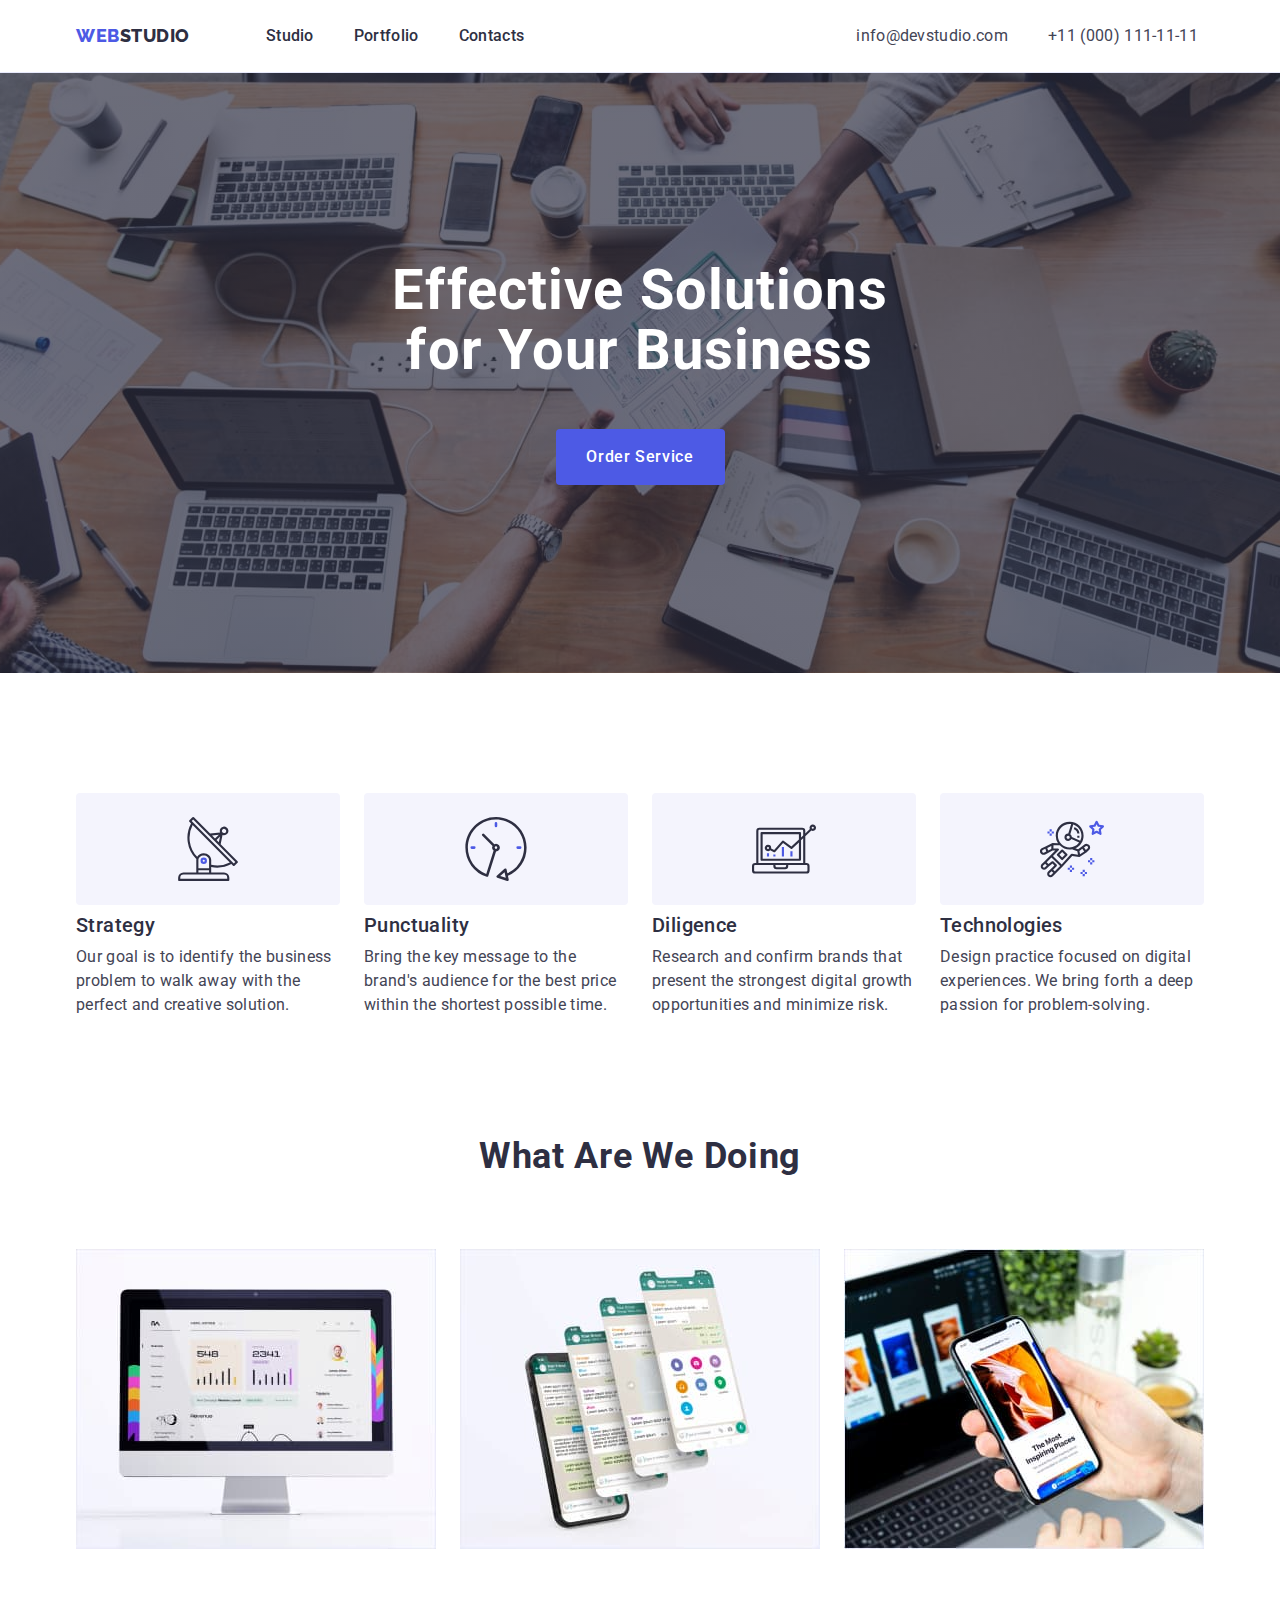
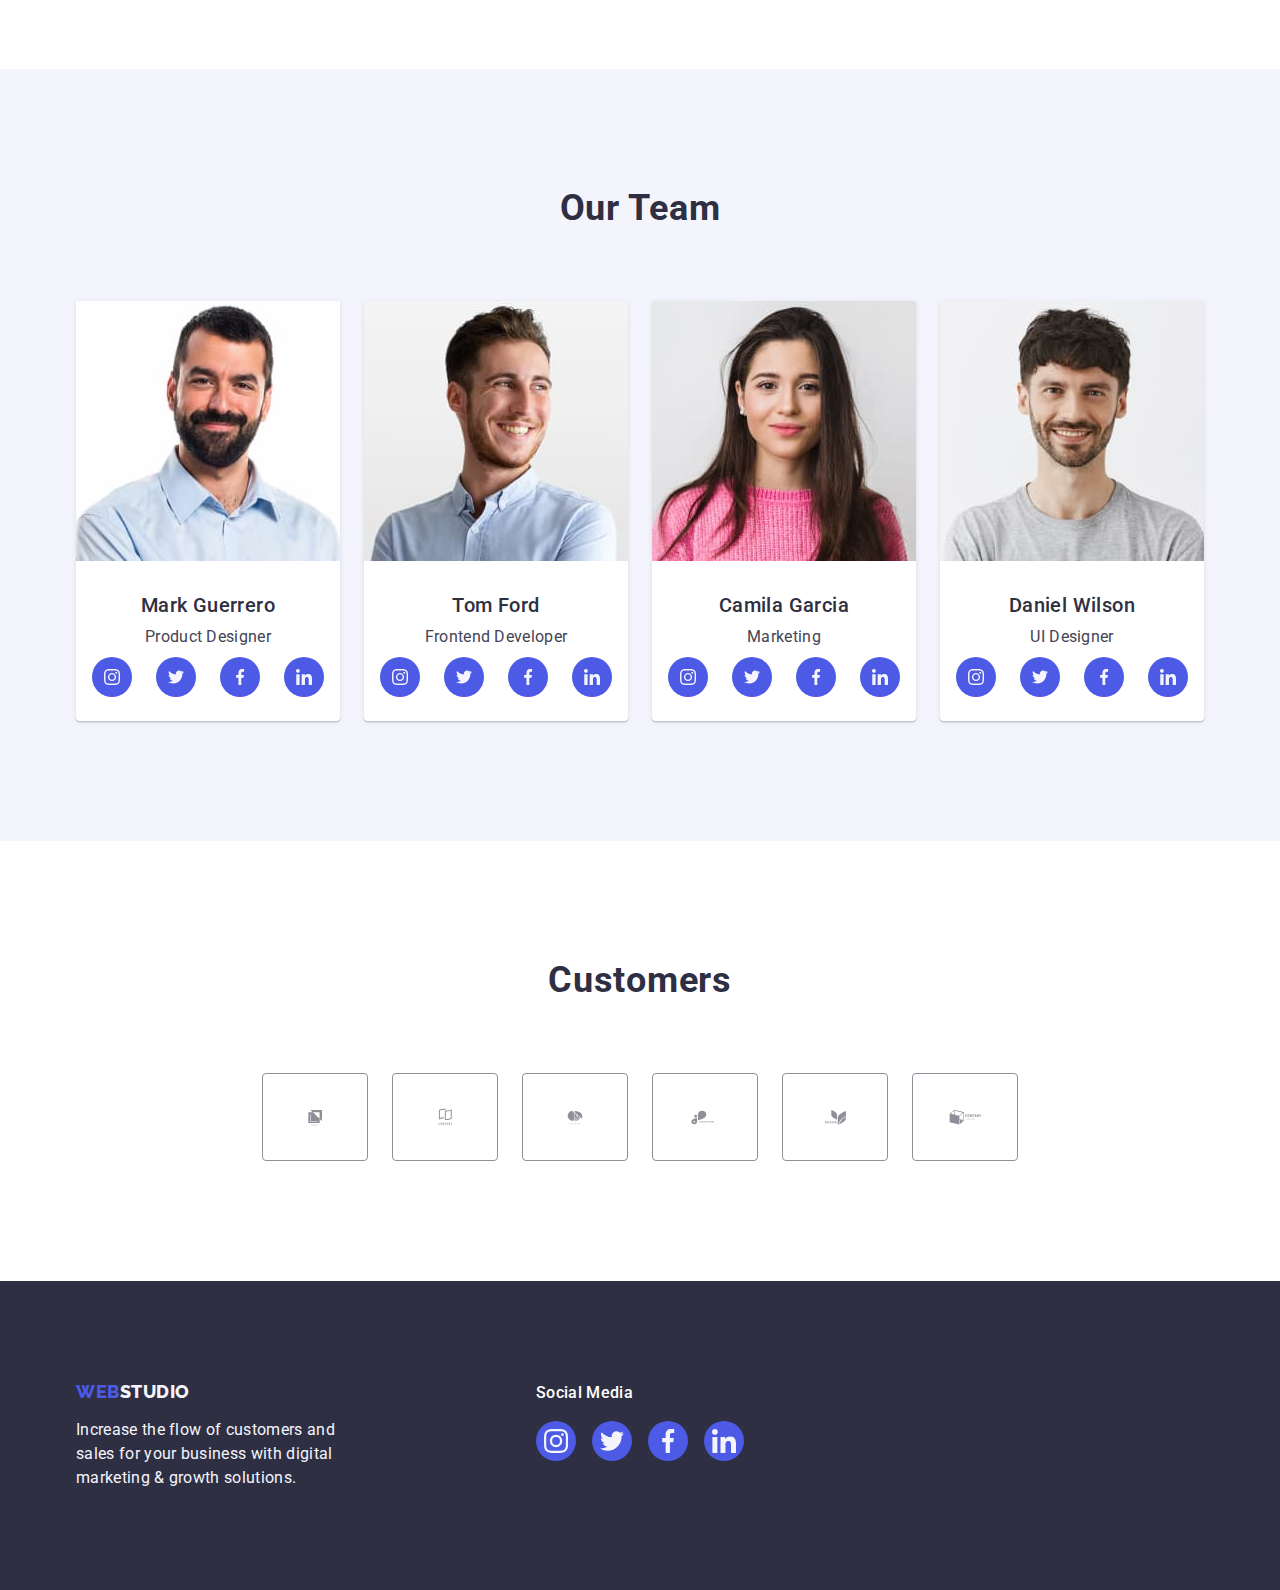
==== index.html @ 15f784aa "footer" ====
<!DOCTYPE html>
<html lang="en">
<head>
    <meta charset="UTF-8">
    <meta name="viewport" content="width=device-width, initial-scale=1.0">
    <title>Homework4</title>

    <link rel="stylesheet" href="https://cdnjs.cloudflare.com/ajax/libs/modern-normalize/1.0.0/modern-normalize.min.css" />

    <link rel="stylesheet" href="./css/styles.css">

    <link rel="preconnect" href="https://fonts.googleapis.com">
    <link rel="preconnect" href="https://fonts.gstatic.com" crossorigin>
    <link
        href="https://fonts.googleapis.com/css2?family=Montserrat:wght@400;700&family=Raleway:wght@800&family=Roboto:wght@400;500;700;900&display=swap"
        rel="stylesheet">

    
</head>
<body>

    <header class="header">
        
    <div class="container header-menu">

        <nav class="header-nav">
<!-- LOGO -->
        <a class="logo link" href="./index.html">Web<span class="logo-text-studio">Studio</span></a>
        
        
     <ul class="list-menu">
    <li><a class= "nav-link link" href="./index.html">Studio</a></li>
    <li><a class= "nav-link link" href="./portfolio.html">Portfolio</a></li>
    <li><a class= "nav-link link" href="">Contacts</a></li>
    </ul>
        </nav>

        <address class="address">  

      <ul class="list-address">
        <li><a class="contact-link link" href="mailto:info@devstudio.com">info@devstudio.com</a></li>
        <li><a class="contact-link link" href="tel:+110001111111">+11 (000) 111-11-11</a></li>
</ul>

</address>
</div>
    </header>

    <main>
        <!-- Section 1 -->
    <section class="main-section section">
    
    <div class="container hero">

        <h1 class="main-header">Effective Solutions for Your Business</h1>

        <button class="order-service-button cursor" type="button">Order Service</button>
        
    </div>
    </section>

        <!-- Section 2 -->
        <section class="section">

            <div class="container">

            <h2 class="visually-hidden">Lorem ipsum dolor sit amet.</h2>
            
            <ul class="list-section-two">
                <li class="list-section-two-li">

                    <div class="icon-our-strategy">
                        
                        <svg class="icon-stategy" width="64" height="64">
                        
                        <use href="./images/icons.svg#icon-antenna-1">

                        </use>
                    </svg>
                    </div>

                    <h3 class="third-headline">Strategy</h3>
                    <p class="description">Our goal is to identify the business problem to walk away with the perfect and creative solution.</p>
                </li>
                <li class="list-section-two-li">
                    <div class="icon-our-strategy">
                    
                        <svg class="icon-stategy" width="64" height="64">
                    
                            <use href="./images/icons.svg#icon-clock-1">
                    
                            </use>
                        </svg>
                    </div>
                    <h3 class="third-headline">Punctuality</h3>
                    <p class="description">Bring the key message to the brand's audience for the best price within the shortest possible time.</p>
                </li>
                <li class="list-section-two-li">
                    <div class="icon-our-strategy">
                    
                        <svg class="icon-stategy" width="64" height="64">
                    
                            <use href="./images/icons.svg#icon-diagram-1">
                    
                            </use>
                        </svg>
                    </div>
                    <h3 class="third-headline">Diligence</h3>
                    <p class="description">Research and confirm brands that present the strongest digital growth opportunities and minimize risk.</p>
                </li>
                <li class="list-section-two-li">
                    <div class="icon-our-strategy">
                    
                        <svg class="icon-stategy" width="64" height="64">
                    
                            <use href="./images/icons.svg#icon-astronaut-1">
                    
                            </use>
                        </svg>
                    </div>
                    <h3 class="third-headline">Technologies</h3>
                    <p class="description">Design practice focused on digital experiences. We bring forth a deep passion for problem-solving.</p>
                </li>
            </ul>
            </div>
        </section>

<!--What are we doing-->
<!-- Section 3 -->

        <section class="section section-three">
            
        <div class="container">

<h2 class="second-headline">What are we doing</h2>
<ul class="list-section-three">
    <li class="list-section-three-li"><img src="./images/main/What_are_we_doing/img1.jpg" alt="computer screen" width="360" height="300"></li>
    <li class="list-section-three-li"><img src="./images/main/What_are_we_doing/img2.jpg" alt="messenger on the phone" width="360" height="300"></li>
    <li class="list-section-three-li"><img src="./images/main/What_are_we_doing/img3.jpg" alt="celphone in hand" width="360" height="300"></li>
</ul>
</div>
        </section>

<!--Our Team-->
<!-- section 4 -->

        <section class="background-section section">
            <div class="container">

            <h2 class="second-headline">Our Team</h2>
        
        <ul class="list-team">

        <li class="background-list">
                
                <img src="./images/main/Our_Team/Mark_Guerrero.jpg" alt="man in blue shirt" width="264" height="260">

            <div class="team-name">
                <h3 class="third-headline">Mark Guerrero</h3>
                <p class="description job-position">Product Designer</p>
              
              <ul class="list-social-media">
                <li class="list-social-media-li">
                    <a class="link social-media-link" href="">
                        <svg  class="team-icon" width="16" height="16">
                            <use href="./images/icons.svg#icon-instagram-2"></use>
                        </svg>
                    </a>
                </li>
                <li class="list-social-media-li">
                    <a class="link social-media-link" href="">
                        <svg class="team-icon" width="16" height="16">
                            <use href="./images/icons.svg#icon-twitter-1"></use>
                        </svg>
                    </a>
                </li>
                <li class="list-social-media-li">
                    <a class="link social-media-link" href="">
                        <svg class="team-icon" width="16" height="16">
                            <use href="./images/icons.svg#icon-facebook-1"></use>
                        </svg>
                    </a>
                </li>
                <li class="list-social-media-li">
                    <a class="link social-media-link" href="">
                        <svg class="team-icon" width="16" height="16">
                            <use href="./images/icons.svg#icon-linkedin-1"></use>
                        </svg>
                    </a>
                </li>
              </ul>
            </div>
                   </li>
                

        <li class="background-list">
                
                <img src="./images/main/Our_Team/Tom_Ford.jpg" alt="young man in blue shirt" width="264" height="260">

            <div class="team-name">
            <h3 class="third-headline">Tom Ford</h3>
            <p class="description job-position">Frontend Developer</p>
            <ul class="list-social-media">
                <li class="list-social-media-li">
                    <a class="link social-media-link" href="">
                        <svg class="team-icon" width="16" height="16">
                            <use href="./images/icons.svg#icon-instagram-2"></use>
                        </svg>
                    </a>
                </li>
                <li class="list-social-media-li">
                    <a class="link social-media-link" href="">
                        <svg class="team-icon" width="16" height="16">
                            <use href="./images/icons.svg#icon-twitter-1"></use>
                        </svg>
                    </a>
                </li>
                <li class="list-social-media-li">
                    <a class="link social-media-link" href="">
                        <svg class="team-icon" width="16" height="16">
                            <use href="./images/icons.svg#icon-facebook-1"></use>
                        </svg>
                    </a>
                </li>
                <li class="list-social-media-li">
                    <a class="link social-media-link" href="">
                        <svg class="team-icon" width="16" height="16">
                            <use href="./images/icons.svg#icon-linkedin-1"></use>
                        </svg>
                    </a>
                </li>
            </ul>
            </div>
                    </li>

        <li class="background-list">
                
            <img src="./images/main/Our_Team/Camila_Garcia.jpg" alt="woman in pink sweater" width="264" height="260">
            
            <div class="team-name">
            <h3 class="third-headline">Camila Garcia</h3>
            <p class="description job-position">Marketing</p>
            <ul class="list-social-media">
                <li class="list-social-media-li">
                    <a class="link social-media-link" href="">
                        <svg class="team-icon" width="16" height="16">
                            <use href="./images/icons.svg#icon-instagram-2"></use>
                        </svg>
                    </a>
                </li>
                <li class="list-social-media-li">
                    <a class="link social-media-link" href="">
                        <svg class="team-icon" width="16" height="16">
                            <use href="./images/icons.svg#icon-twitter-1"></use>
                        </svg>
                    </a>
                </li>
                <li class="list-social-media-li">
                    <a class="link social-media-link" href="">
                        <svg class="team-icon" width="16" height="16">
                            <use href="./images/icons.svg#icon-facebook-1"></use>
                        </svg>
                    </a>
                </li>
                <li class="list-social-media-li">
                    <a class="link social-media-link" href="">
                        <svg class="team-icon" width="16" height="16">
                            <use href="./images/icons.svg#icon-linkedin-1"></use>
                        </svg>
                    </a>
                </li>
            </ul>
             </div>
                    </li>

        <li class="background-list">
                
            <img src="./images/main/Our_Team/Daniel_Wilson.jpg" alt="man in grey tshirt" width="264" height="260">

            <div class="team-name">
            <h3 class="third-headline">Daniel Wilson</h3>
            <p class="description job-position">UI Designer</p>
            <ul class="list-social-media">
                <li class="list-social-media-li">
                    <a class="link social-media-link" href="">
                        <svg class="team-icon" width="16" height="16">
                            <use href="./images/icons.svg#icon-instagram-2"></use>
                        </svg>
                    </a>
                </li>
                <li class="list-social-media-li">
                    <a class="link social-media-link" href="">
                        <svg class="team-icon" width="16" height="16">
                            <use href="./images/icons.svg#icon-twitter-1"></use>
                        </svg>
                    </a>
                </li>
                <li class="list-social-media-li">
                    <a class="link social-media-link" href="">
                        <svg class="team-icon" width="16" height="16">
                            <use href="./images/icons.svg#icon-facebook-1"></use>
                        </svg>
                    </a>
                </li>
                <li class="list-social-media-li">
                    <a class="link social-media-link" href="">
                        <svg class="team-icon" width="16" height="16">
                            <use href="./images/icons.svg#icon-linkedin-1"></use>
                        </svg>
                    </a>
                </li>
            </ul>
            </div>
                    </li>
        </ul>

        </div>
        
        </section>
<!-- section 5 -->
        <section class="section">
            <div class="container">
            <h2 class="second-headline">Customers</h2>
            <ul class="list-customers">
                <li class="list-customers-li">
                    
                    <a class="link-customers">
                        <svg class="customers-svg" width="104" height="56">
                        <use href="./images/icons.svg#icon-Client-1"></use>
                    </svg>
                    </a>
                </li>
                <li>
                    <a class="link-customers">
                        <svg class="customers-svg" width="104" height="56">
                    <use href="./images/icons.svg#icon-Client-2"></use>
                </svg>
                    </a>
            </li>
                <li>
                    <a class="link-customers">
                        <svg class="customers-svg" width="104" height="56">
                    <use href="./images/icons.svg#icon-Client-3"></use>
                </svg>
            </a>
        </li>
                <li>
                    <a class="link-customers">
                        <svg class="customers-svg" width="104" height="56">
                    <use href="./images/icons.svg#icon-Client-4"></use>
                </svg>
            </a>
            </li>
                <li>
                    <a class="link-customers">
                        <svg width="104" height="56">
                    <use href="./images/icons.svg#icon-Client-5"></use>
                </svg>
            </a>
        </li>
                <li>
                    <a class="link-customers">
                        <svg width="104" height="56">
                    <use href="./images/icons.svg#icon-Client-6"></use>
                </svg>
            </a>
        </li>
            </ul>
</div>
        </section>

        
    </main>

    <footer class="footer_background">
        <div class="container footer-container">
            
        <div class="footer-logo-container">   
        <!-- LOGO -->
        <a class="logo link logo-footer" href="./index.html">Web<span class="logo-textfooter-studio">Studio</span></a>

        <p class="footer-text">Increase the flow of customers and sales for your business with digital marketing & growth solutions.</p>
        </div>

        <div>
            <p class="footer-p-socialmedia">Social Media</p>
            <ul class="footer-social-media-list">
                <li class="footer-social-media-li">
                    <a class="footer-link-social-media" href="">
                        <svg class="footer-svg" width="24" height="24">
                            <use href="./images/icons.svg#icon-instagram-2"></use>
                        </svg>
                    </a>
                </li>
                <li class="footer-social-media-li">
                    <a class="footer-link-social-media" href="">
                        <svg class="footer-svg" width="24" height="24">
                            <use href="./images/icons.svg#icon-twitter-1"></use>
                        </svg>
                    </a>
                </li>
                <li class="footer-social-media-li">
                    <a class="footer-link-social-media" href="">
                        <svg class="footer-svg" width="24" height="24">
                            <use href="./images/icons.svg#icon-facebook-1"></use>
                        </svg>
                    </a>
                </li>
                <li class="footer-social-media-li">
                    <a class="footer-link-social-media" href="">
                        <svg class="footer-svg" width="24" height="24">
                            <use href="./images/icons.svg#icon-linkedin-1"></use>
                        </svg>
                    </a>
                </li>
            </ul>
        </div>
        </div>
    </footer>
</body>
</html>
---- css/styles.css ----
body {
    font-family: Roboto, sans-serif;
    color: #434455;
    background-color: #FFFFFF;
}

* {
    box-sizing: border-box;
    margin: 0;
    padding: 0;
}

:root {
    --iris-color: #4d5ae5;
    --ocean-color: #404BBF;
    --navyblue-color: #2E2F42;
    --green-color: #31D0AA;
    --slate-color: #434455;
    --lightslate-color: #8E8F99;
    --cornflower-color: #E7E9FC;
    --cloud-color: #F4F4FD;
    --navybluemodal-color: #2E2F4266;
    --grey-color: #2E2F42B2;
    --white-color: #FFFFFF;
    --dairy-color: #FCFCFC;
}

img {
    display: block;
    max-width: 100%; 
    height: auto;
}

ul {
    margin: 0;
    padding-left: 0;
    list-style: none;
}

.section {
    padding: 120px 0;
}

.container {
    width: 1158px;
    margin: 0 auto;
    padding-left: 15px;
    padding-right: 15px;
}

.header {
    border-bottom: 1px solid var(--cornflower-color);
    box-shadow o wartości 0px 2px 1px rgba(46, 47, 66, 0.08),
        0px 1px 1px rgba(46, 47, 66, 0.16),
        0px 1px 6px rgba(46, 47, 66, 0.08);
    }

.header-menu {
    display: flex;
    padding-top: 24px;
    padding-bottom: 24px;
}

.header-nav {
    display: flex;
    align-items: center;
}

.logo {
    font-family: Raleway, sans-serif;
    font-weight: 800;
    font-size: 18px;
    line-height: 1.17;
    letter-spacing: 0.03em;
    text-transform: uppercase;
    color: var(--iris-color);
    margin-right: 76px;
    display: inline-block;
}

.link {
    text-decoration: none;
}

.logo-footer {
    display: inline-block;
    margin-bottom: 16px;
}


.logo-text-studio {
    color: var(--navyblue-color);
}

.logo-textfooter-studio {
    color: var(--cloud-color);
}

.contact-link {
    color: var(--slate-color);
    font-family: Roboto;
    font-size: 16px;
    font-style: normal;
    font-weight: 400;
    line-height: 1.5;
    letter-spacing: 0.02em;
    padding: 24px 0;
}

.contact-link:hover {
    color: var(--ocean-color);
}

.contact-link:focus {
    color: var(--ocean-color);

}

.nav-link {
    font-family: Roboto, sans-serif;
    font-size: 16px;
    font-style: normal;
    font-weight: 500;
    line-height: 1.5;
    letter-spacing: 0.02em;
    color: var(--navyblue-color);
    padding: 24px 0;
}

.nav-link:hover {
    color: var(--ocean-color);
}

.nav-link:focus {
    color: var(--ocean-color);
}

.address {
    font-style: normal;
}


.list-menu {
    display: flex;
    gap: 40px;   
}

.list-address {
    display: flex;
    gap: 40px;
    margin-left: 332px;
}

.list-section-two {
    display: flex;
    gap: 24px;

}

.list-section-two-li {
    width: calc((100% - 72px) / 4);
}

.list-section-three {   
    display: flex;
    gap: 24px;
}

.list-section-three-li {
    width: calc((100% - 48px) / 3);
}
.list-button {  
    display: flex;
    gap: 24px;
    padding: 12px 24px;
    justify-content: center;
    align-items: center;
    margin-bottom: 72px
}

.list-portfolio {
    
    display: flex;
    gap: 24px;
    flex-wrap: wrap;
    row-gap: 48px;
    
}

.projects {
    padding: 32px 16px;
    border: 1px solid var(--cornflower-color);
    border-top: none;
}

.list-portfolio-li {
    flex-basis: calc((100% - 48px) / 3);
}

.list-portfolio-li:hover {
    box-shadow: 0px 2px 1px 0px rgba(46, 47, 66, 0.08), 0px 1px 1px 0px rgba(46, 47, 66, 0.16), 0px 1px 6px 0px rgba(46, 47, 66, 0.08);
    
}

.list-team {
    display: flex;
    gap: 24px;
    
}

.main-section {
    display: flex;
    padding: 188px 0;
    background-color: var(--navyblue-color);
    margin: 0 auto;
    background-image: linear-gradient(rgba(46, 47, 66, 0.7), rgba(46, 47, 66, 0.7)), url(/images/main/people-office.jpg);
    max-width: 1440px;
    background-position: center;
    background-size: cover;
    background-repeat: no-repeat;
}

.background-section {
    background-color: var(--cloud-color);
}

.background-list {
    background-color: var(--white-color);
    width: calc((100% - 72px) / 4);
    border-radius: 0px 0px 4px 4px;
    list-style: none;
    box-shadow: 0px 2px 1px 0px rgba(46, 47, 66, 0.08), 0px 1px 1px 0px rgba(46, 47, 66, 0.16), 0px 1px 6px 0px rgba(46, 47, 66, 0.08);
}

.team-name {
    padding: 32px 0px;
    text-align: center;
}

.main-header {
    font-family: Roboto;
    font-size: 56px;
    font-style: normal;
    font-weight: 700;
    color: var(--white-color);
    line-height: 1.07;
    text-align: center;
    letter-spacing: 0.02em;
    max-width: 496px;
    margin: 0 auto;
    margin-bottom: 48px;  
}

.hero {
    display: box;
    align-items: center;
}

.order-service-button {
    color: var(--white-color);
    font-family: Roboto, sans-serif;
    font-size: 16px;
    font-style: normal;
    font-weight: 500;
    background-color: var(--iris-color);
    line-height: 1.5;
    letter-spacing: 0.04em;
    display: block;
    min-width: 169px;
    height: 56px;
    border: none;
    border-radius: 4px;
    margin: 0 auto;
}

.order-service-button:hover {
    background-color: var(--ocean-color);
}

.order-service-button:focus {
    background-color: var(--ocean-color);
}

.second-headline {
    font-family: Roboto;
    font-size: 36px;
    font-style: normal;
    font-weight: 700;
    line-height: 1.11;
    text-align: center;
    letter-spacing: 0.02em;
    text-transform: capitalize;
    color: var(--navyblue-color);
    margin-bottom: 72px;
    
}

.section-three {
padding-top: 0;
}

.third-headline {
    font-family: Roboto;
    font-size: 20px;
    font-style: normal;
    font-weight: 500;
    color: var(--navyblue-color);
    line-height: 1.2;
    letter-spacing: 0.02em;
    margin-bottom: 8px;
    
}

.cursor {
    cursor: pointer;
}

.button-text {
    color: var(--iris-color);
    font-family: Roboto, sans-serif;
    font-size: 16px;
    font-style: normal;
    font-weight: 500;
    line-height: 1.5;
    letter-spacing: 0.04em;
    background-color: var(--cloud-color);
    padding: 12px 24px;
    border: 1px solid var(--cornflower-color);
    border-radius: 4px;
}

.button-text:hover {
    color: var(--white-color);
    background-color: var(--ocean-color);
    border: 1px solid transparent;
    box-shadow: 0px 2px 2px 0px rgba(0, 0, 0, 0.12), 0px 2px 1px 0px rgba(0, 0, 0, 0.08), 0px 3px 1px 0px rgba(0, 0, 0, 0.10);
}

.button-text:focus {
    color: var(--white-color);
    background-color: var(--ocean-color);
    border: 1px solid transparent;
    box-shadow: 0px 2px 2px 0px rgba(0, 0, 0, 0.12), 0px 2px 1px 0px rgba(0, 0, 0, 0.08), 0px 3px 1px 0px rgba(0, 0, 0, 0.10);
}

.project-name {
    font-family: Roboto, sans-serif;
    font-size: 20px;
    font-style: normal;
    font-weight: 500;
    line-height: 1.2;
    letter-spacing: 0.02em;
    color: var(--navyblue-color);
    margin-bottom: 8px;
}

.description {
    color: var(--slate-color);
    font-family: Roboto;
    font-size: 16px;
    font-style: normal;
    font-weight: 400;
    line-height: 1.5;
    letter-spacing: 0.02em;
}

.job-position {
    text-align: center;
}

.footer-text {
    color: var(--cloud-color);
    font-family: Roboto;
    font-size: 16px;
    font-style: normal;
    font-weight: 400;
    line-height: 1.5;
    letter-spacing: 0.02em;
    margin-right: 76px;
    width: max(264px);
    
}

.footer_background {
    background-color: var(--navyblue-color);
    padding: 100px 0;
    

    
}

.visually-hidden {
        position: absolute;
        width: 1px;
        height: 1px;
        margin: -1px;
        border: 0;
        padding: 0;
        white-space: nowrap;
        clip-path: inset(100%);
        clip: rect(0 0 0 0);
        overflow: hidden;
    }

.portfolio-section {
    padding: 96px 0 120px 0
}

.icon-our-strategy {
    display: flex;
    align-items: center;
    justify-content: center;
    width: 264px;
    height: 112px;
    border-radius: 4px;  
    background-color: var(--cloud-color);
    margin-bottom: 8px;
}

.icon-stategy {
    width: 64px;
    height: 64px;
}

.team-icon {
    width: 16px;
        height: 16px;
        fill: #f4f4fd;
}


.list-customers {
    display:flex;
    gap: 24px;
    justify-content: center;
}

.list-customers-li {
    width: calc(100%-120px)/6;
    height: 88px;
    
}

.link-customers {
    width: 100%;
    height: 100%;
    border: 1px solid var(--lightslate-color);
    border-radius: 4px;
    display: flex;
    align-items: center;
    justify-content: center;
    color: var(--lightslate-color)
}

.link-customers:hover {
    border-color: var(--ocean-color);
    color: var(--ocean-color);
}

.link-customers:focus {
    border-color: var(--ocean-color);
    color: var(--ocean-color);
}

.customers-svg {
    fill: currentColor;
}
.list-social-media {
    list-style: none;
    display: flex;
    gap: 24px;
    justify-content: center;   
}

.list-social-media-li {
    width: 40px;
    height: 40px;
}

.social-media-link {
    display: flex;
    gap: 16px;
    margin-top: 8px;
    justify-content: center;
    align-items: center;
    width: 100%;
    height: 100%;
    background-color: var(--iris-color);
    border-radius: 50%;
}

.social-media-link:hover {
    background-color: var(--ocean-color);
}

.social-media-link:focus {
    background-color: var(--ocean-color);
}



.footer-link-social-media {
    width: 100%;
    height: 100%;
    background-color: var(--iris-color);
    border-radius: 50%;
    display: flex;
    align-items: center;
    justify-content: center;
}

.footer-link-social-media:hover {
    background-color: var(--green-color);
    
}

.footer-container {
    display: flex;
    align-items: baseline;
}

.footer-p-socialmedia {
    font-family: Roboto;
    font-size: 16px;
    font-style: normal;
    font-weight: 500;
    line-height: 1.5;
    letter-spacing: 0.02em;
    color: var(--white-color);
    margin-bottom: 16px;
}

.footer-logo-container {
    margin-right: 120px;

}

.footer-social-media-list {
    display: flex;
    gap: 16px;
}

.footer-social-media-li {
        height: 40px;
        width: 40px;
    }

.footer-svg {
   fill: var(--cloud-color);
}

.footer-svg:hover {
    fill: var(--green-color);
}
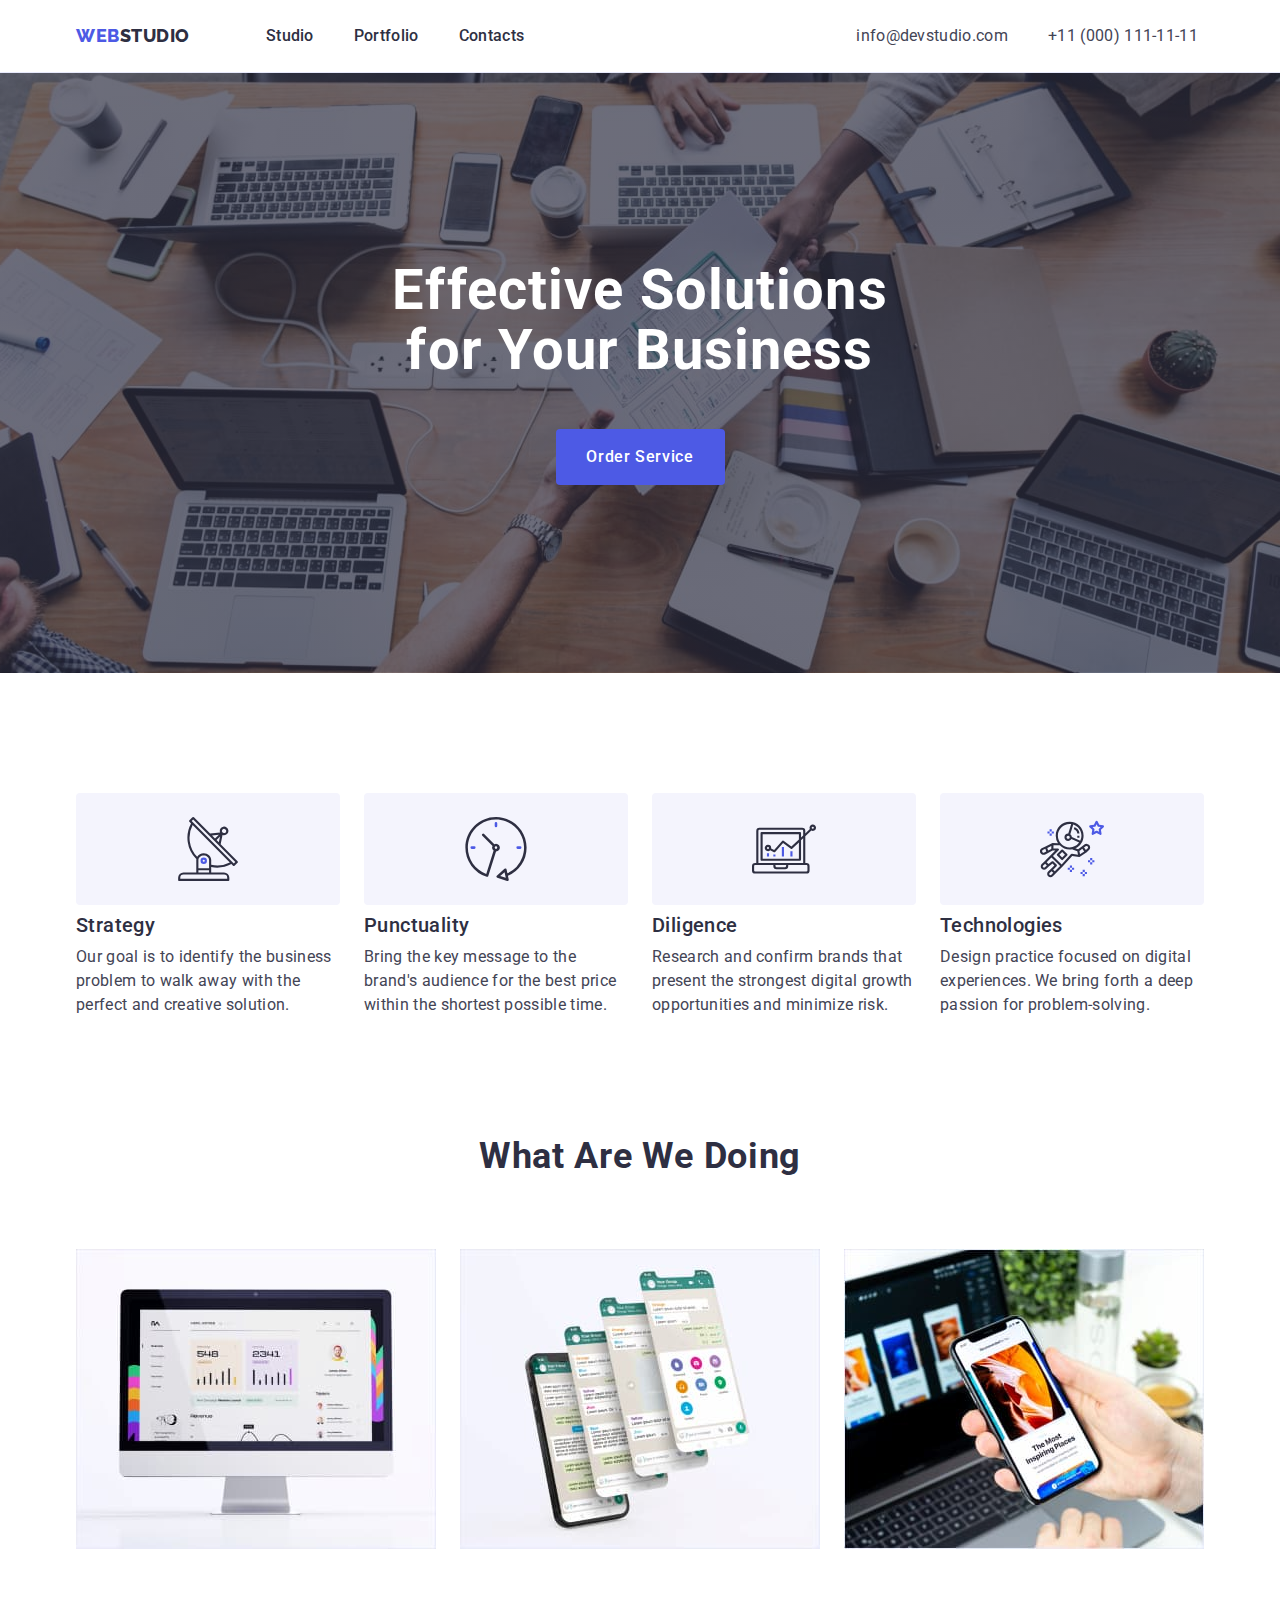
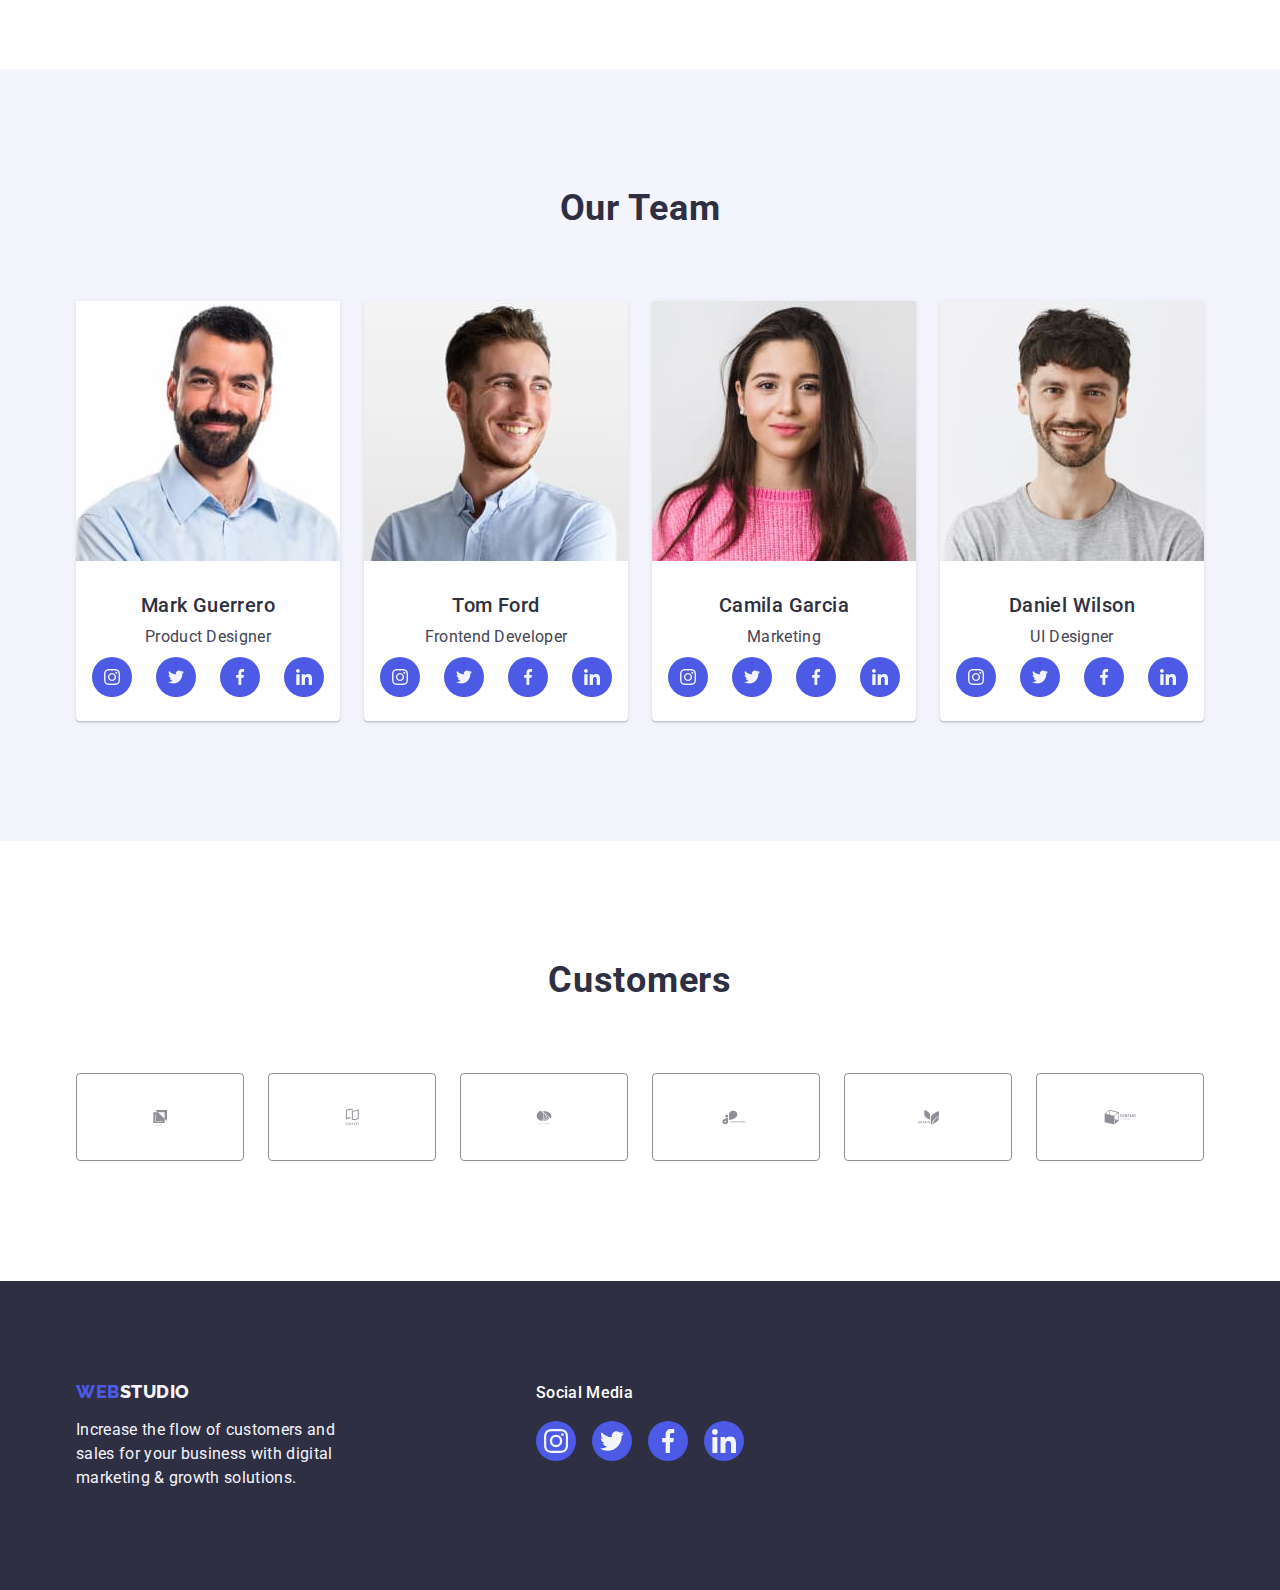
==== commit eaa70ff2: "debug" ====
--- a/index.html
+++ b/index.html
@@ -330,35 +330,35 @@
                     </svg>
                     </a>
                 </li>
-                <li>
+                <li class="list-customers-li">
                     <a class="link-customers">
                         <svg class="customers-svg" width="104" height="56">
                     <use href="./images/icons.svg#icon-Client-2"></use>
                 </svg>
                     </a>
             </li>
-                <li>
+                <li class="list-customers-li">
                     <a class="link-customers">
                         <svg class="customers-svg" width="104" height="56">
                     <use href="./images/icons.svg#icon-Client-3"></use>
                 </svg>
             </a>
         </li>
-                <li>
+                <li class="list-customers-li">
                     <a class="link-customers">
                         <svg class="customers-svg" width="104" height="56">
                     <use href="./images/icons.svg#icon-Client-4"></use>
                 </svg>
             </a>
             </li>
-                <li>
+                <li class="list-customers-li">
                     <a class="link-customers">
                         <svg width="104" height="56">
                     <use href="./images/icons.svg#icon-Client-5"></use>
                 </svg>
             </a>
         </li>
-                <li>
+                <li class="list-customers-li">
                     <a class="link-customers">
                         <svg width="104" height="56">
                     <use href="./images/icons.svg#icon-Client-6"></use>
@@ -373,8 +373,9 @@
     </main>
 
     <footer class="footer_background">
-        <div class="container footer-container">
-            
+
+    <div class="container footer-container">
+
         <div class="footer-logo-container">   
         <!-- LOGO -->
         <a class="logo link logo-footer" href="./index.html">Web<span class="logo-textfooter-studio">Studio</span></a>
--- a/css/styles.css
+++ b/css/styles.css
@@ -50,7 +50,7 @@
 
 .header {
     border-bottom: 1px solid var(--cornflower-color);
-    box-shadow o wartości 0px 2px 1px rgba(46, 47, 66, 0.08),
+    box-shadow: 0px 2px 1px rgba(46, 47, 66, 0.08),
         0px 1px 1px rgba(46, 47, 66, 0.16),
         0px 1px 6px rgba(46, 47, 66, 0.08);
     }
@@ -185,6 +185,22 @@
     flex-wrap: wrap;
     row-gap: 48px;
     
+}
+
+.link-portfolio {
+    display: block;
+}
+
+.link-portfolio:hover {
+    box-shadow: 0px 2px 1px 0px rgba(46, 47, 66, 0.08),
+            0px 1px 1px 0px rgba(46, 47, 66, 0.16),
+            0px 1px 6px 0px rgba(46, 47, 66, 0.08);
+}
+
+.link-portfolio:focus {
+    box-shadow: 0px 2px 1px 0px rgba(46, 47, 66, 0.08),
+        0px 1px 1px 0px rgba(46, 47, 66, 0.16),
+        0px 1px 6px 0px rgba(46, 47, 66, 0.08);
 }
 
 .projects {
@@ -436,9 +452,8 @@
 }
 
 .list-customers-li {
-    width: calc(100%-120px)/6;
-    height: 88px;
-    
+    width: calc((100% - 120px) / 6);
+    height: 88px;   
 }
 
 .link-customers {
@@ -449,7 +464,7 @@
     display: flex;
     align-items: center;
     justify-content: center;
-    color: var(--lightslate-color)
+    color: var(--lightslate-color)                                 
 }
 
 .link-customers:hover {
@@ -464,6 +479,7 @@
 
 .customers-svg {
     fill: currentColor;
+    
 }
 .list-social-media {
     list-style: none;
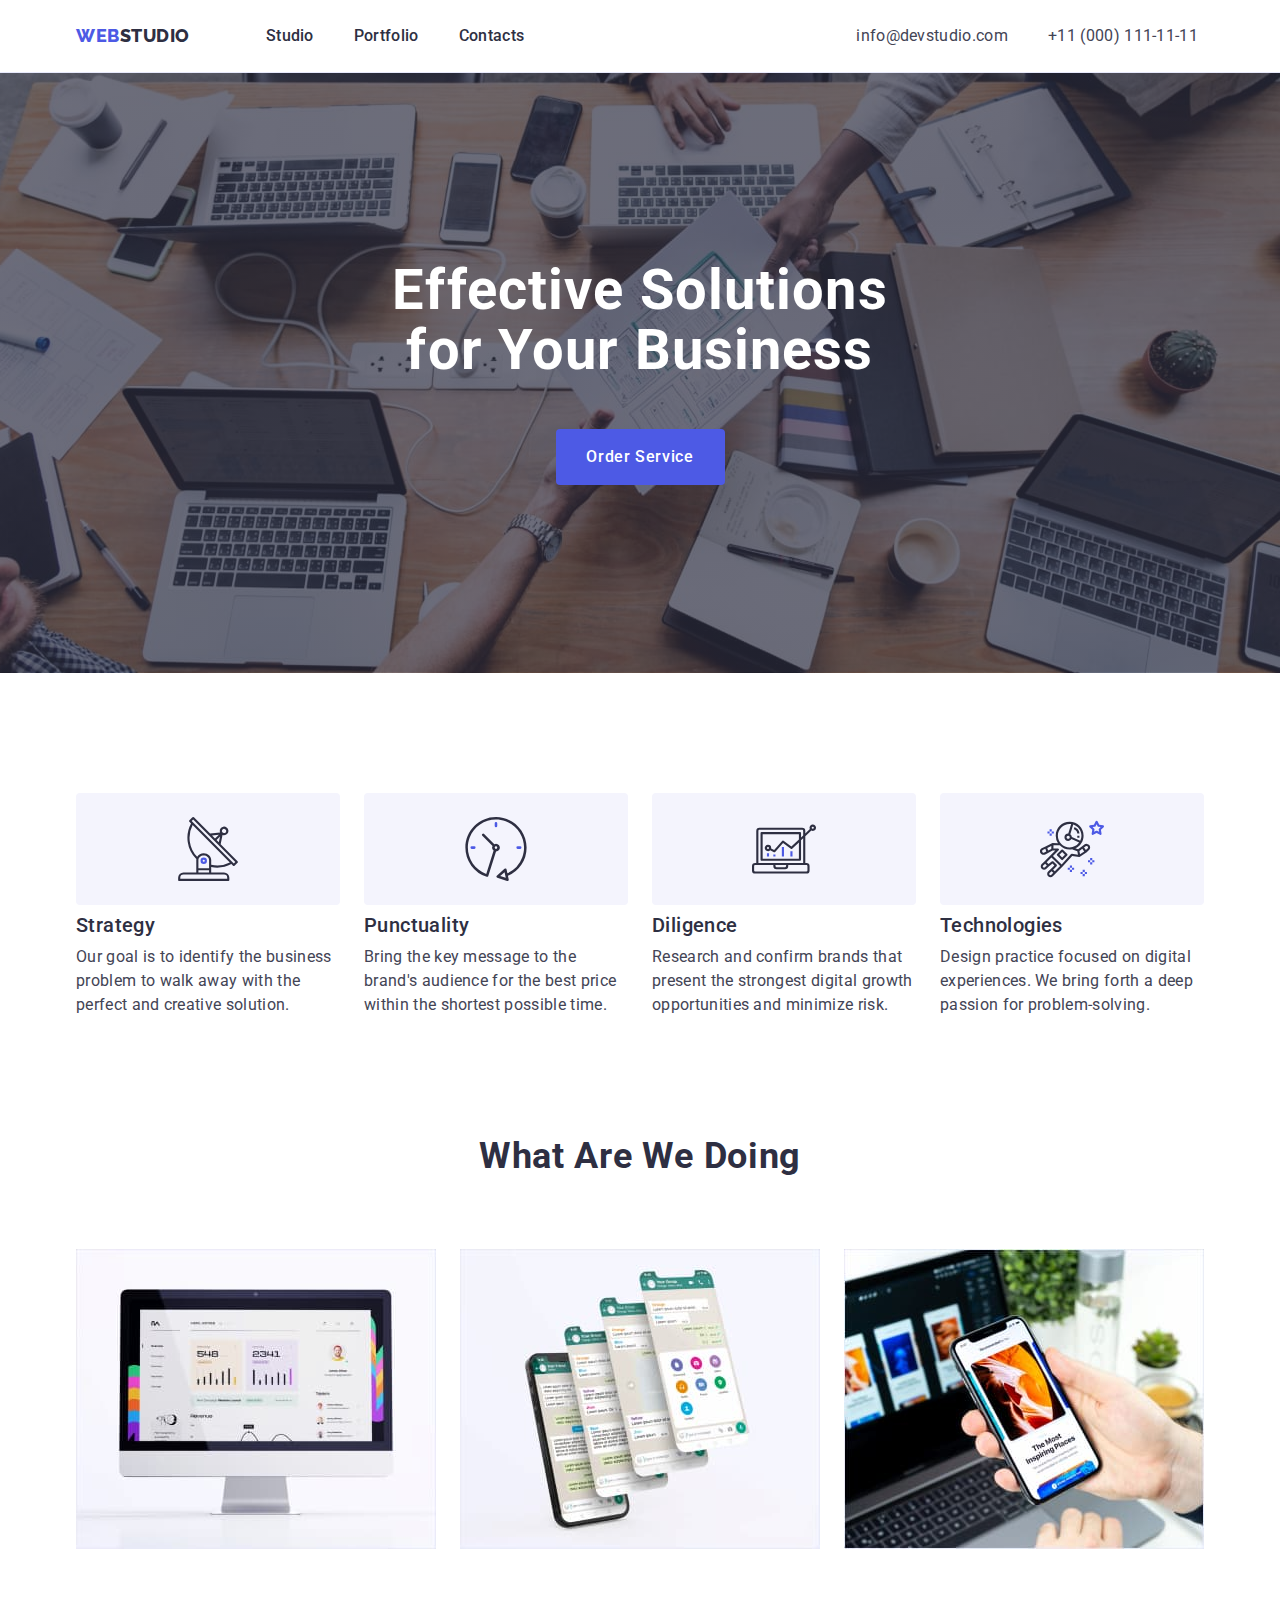
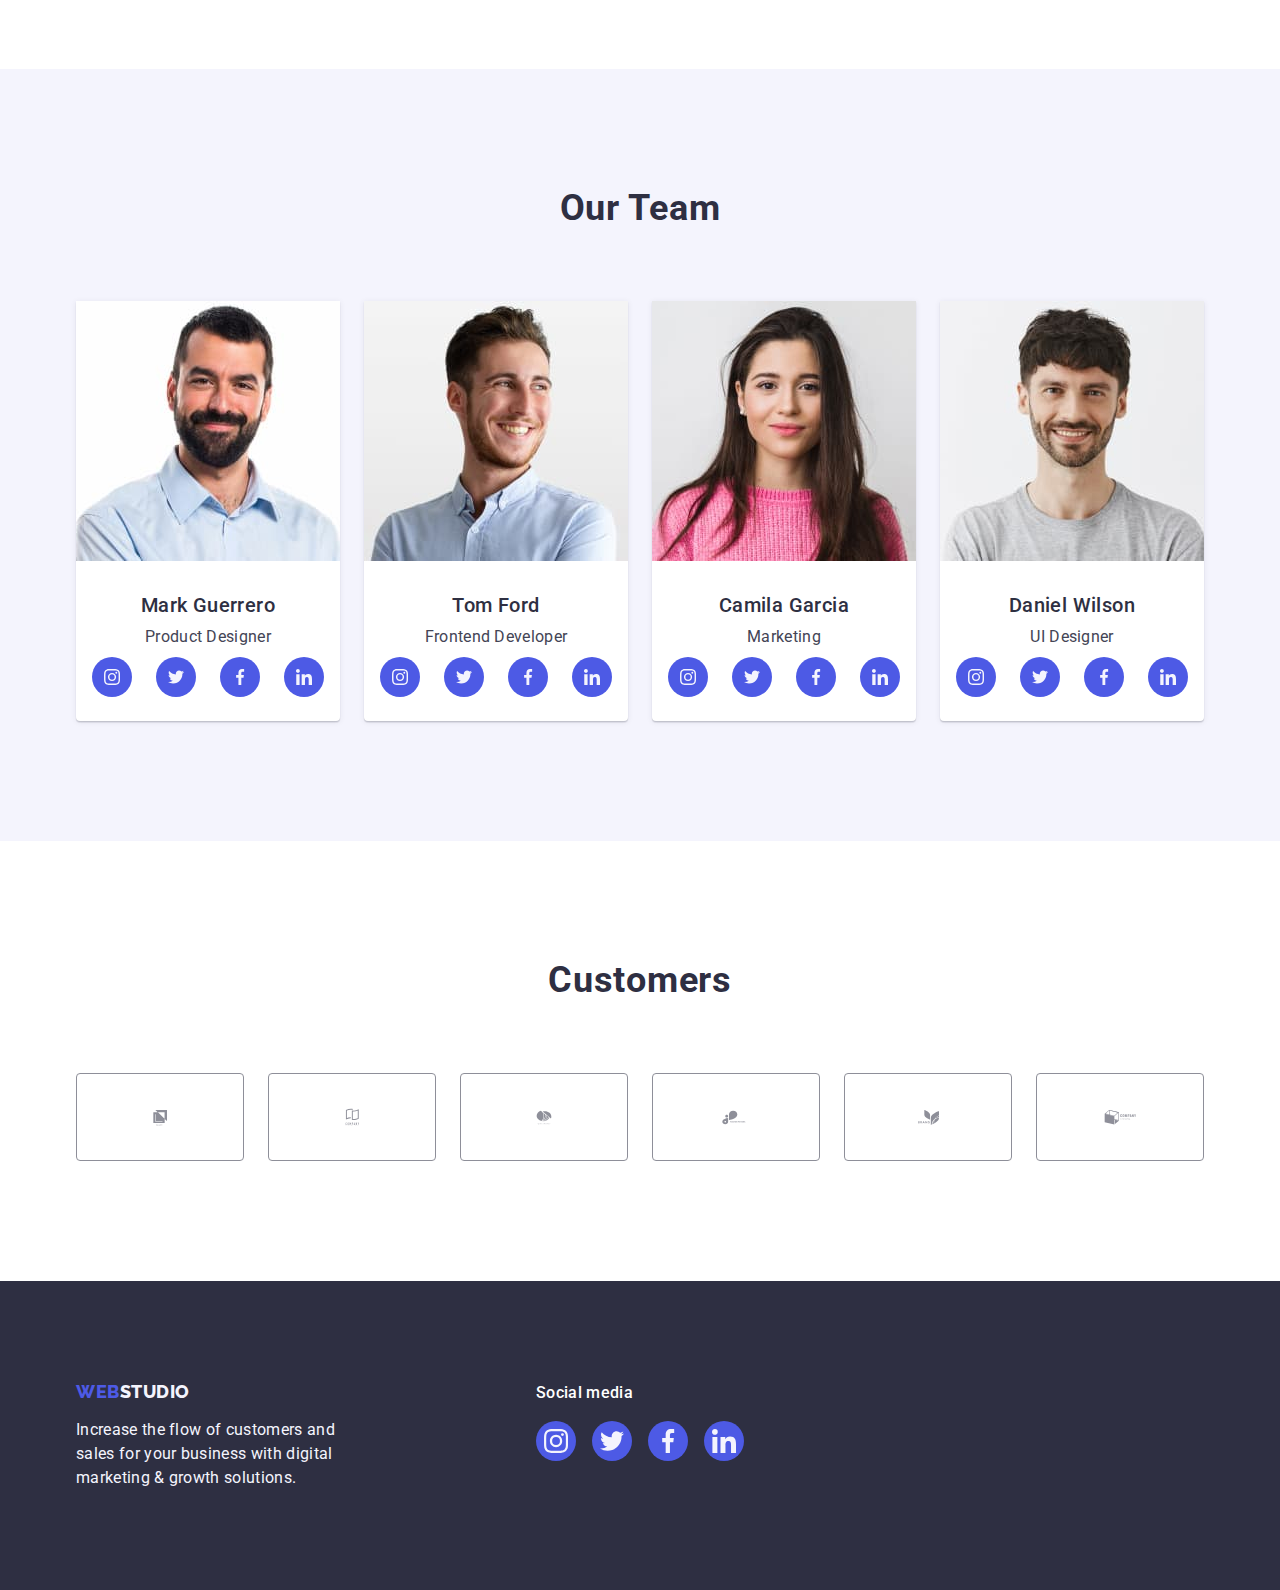
==== commit d0edb651: "footer debug" ====
--- a/index.html
+++ b/index.html
@@ -384,7 +384,7 @@
         </div>
 
         <div>
-            <p class="footer-p-socialmedia">Social Media</p>
+            <p class="footer-p-socialmedia">Social media</p>
             <ul class="footer-social-media-list">
                 <li class="footer-social-media-li">
                     <a class="footer-link-social-media" href="">
--- a/css/styles.css
+++ b/css/styles.css
@@ -567,4 +567,8 @@
 
 .footer-svg:hover {
     fill: var(--green-color);
+}
+
+.footer-svg:active {
+    fill: var(--green-color);
 }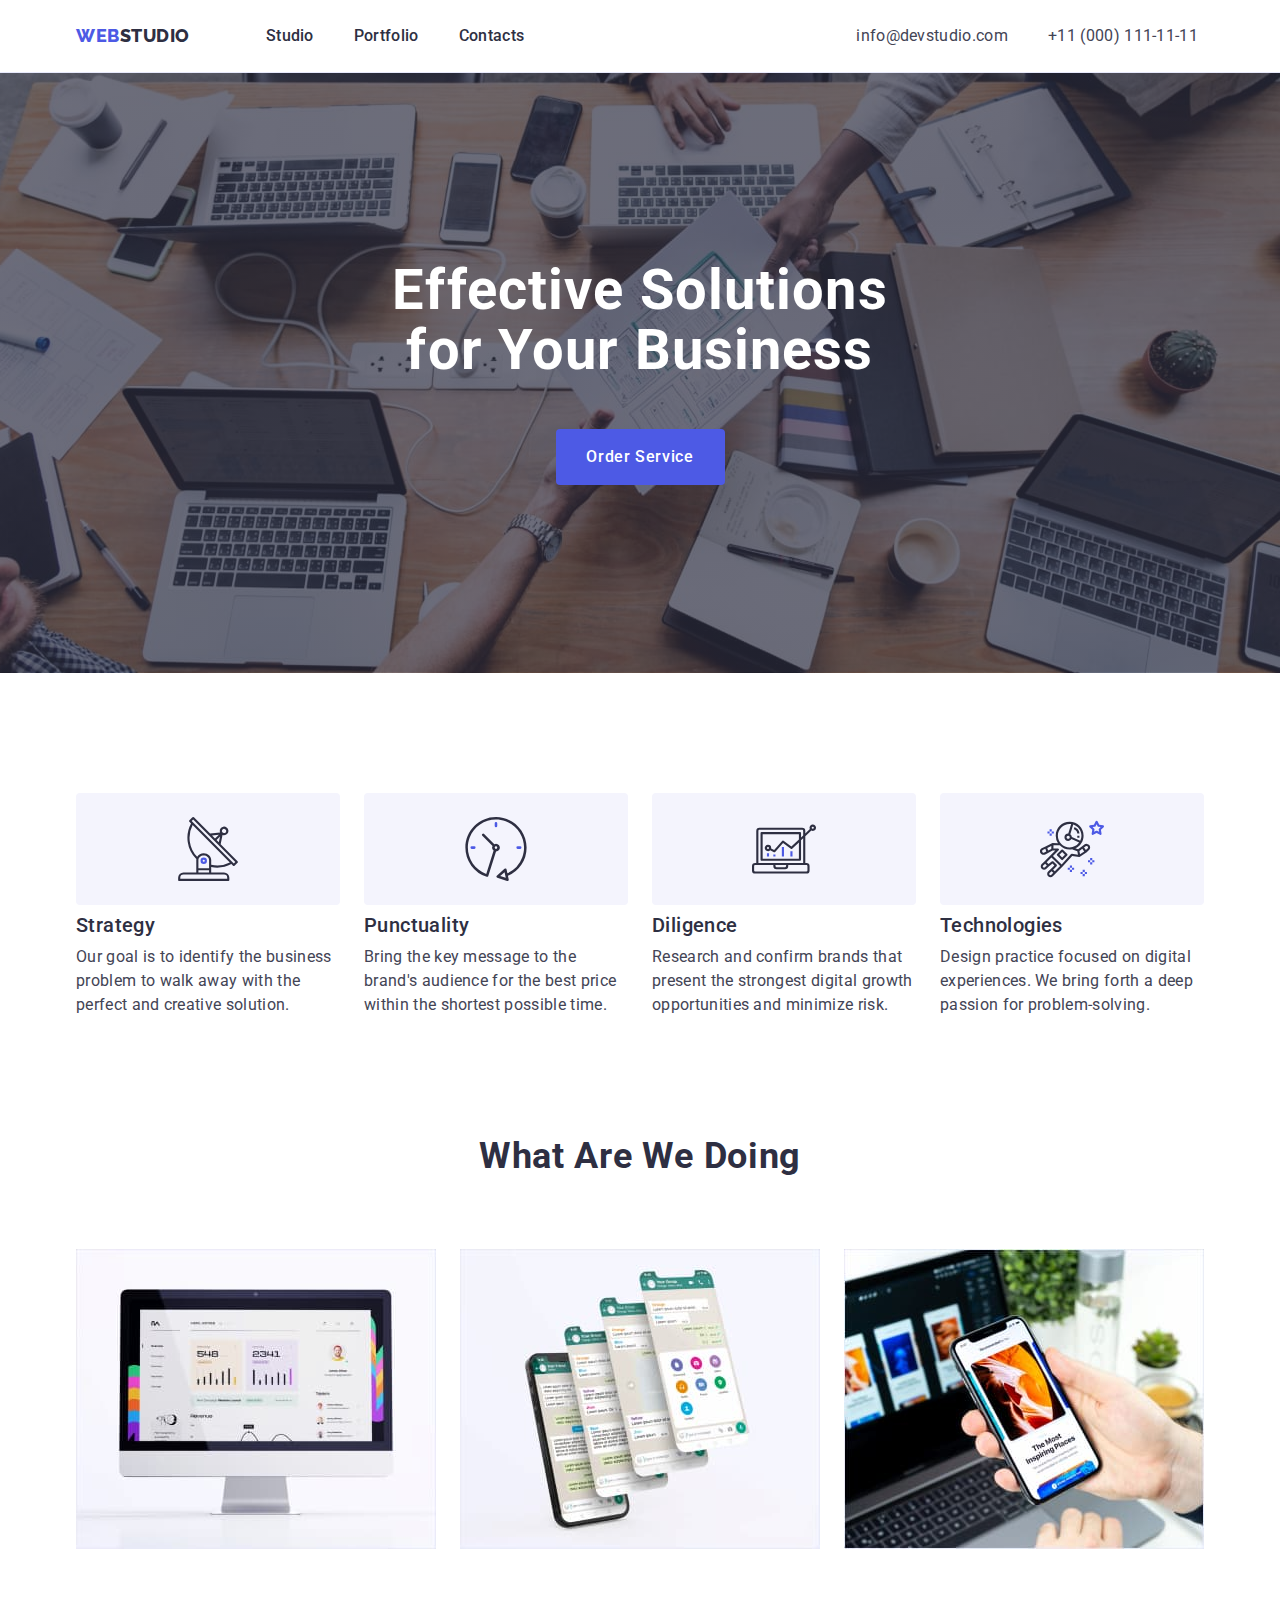
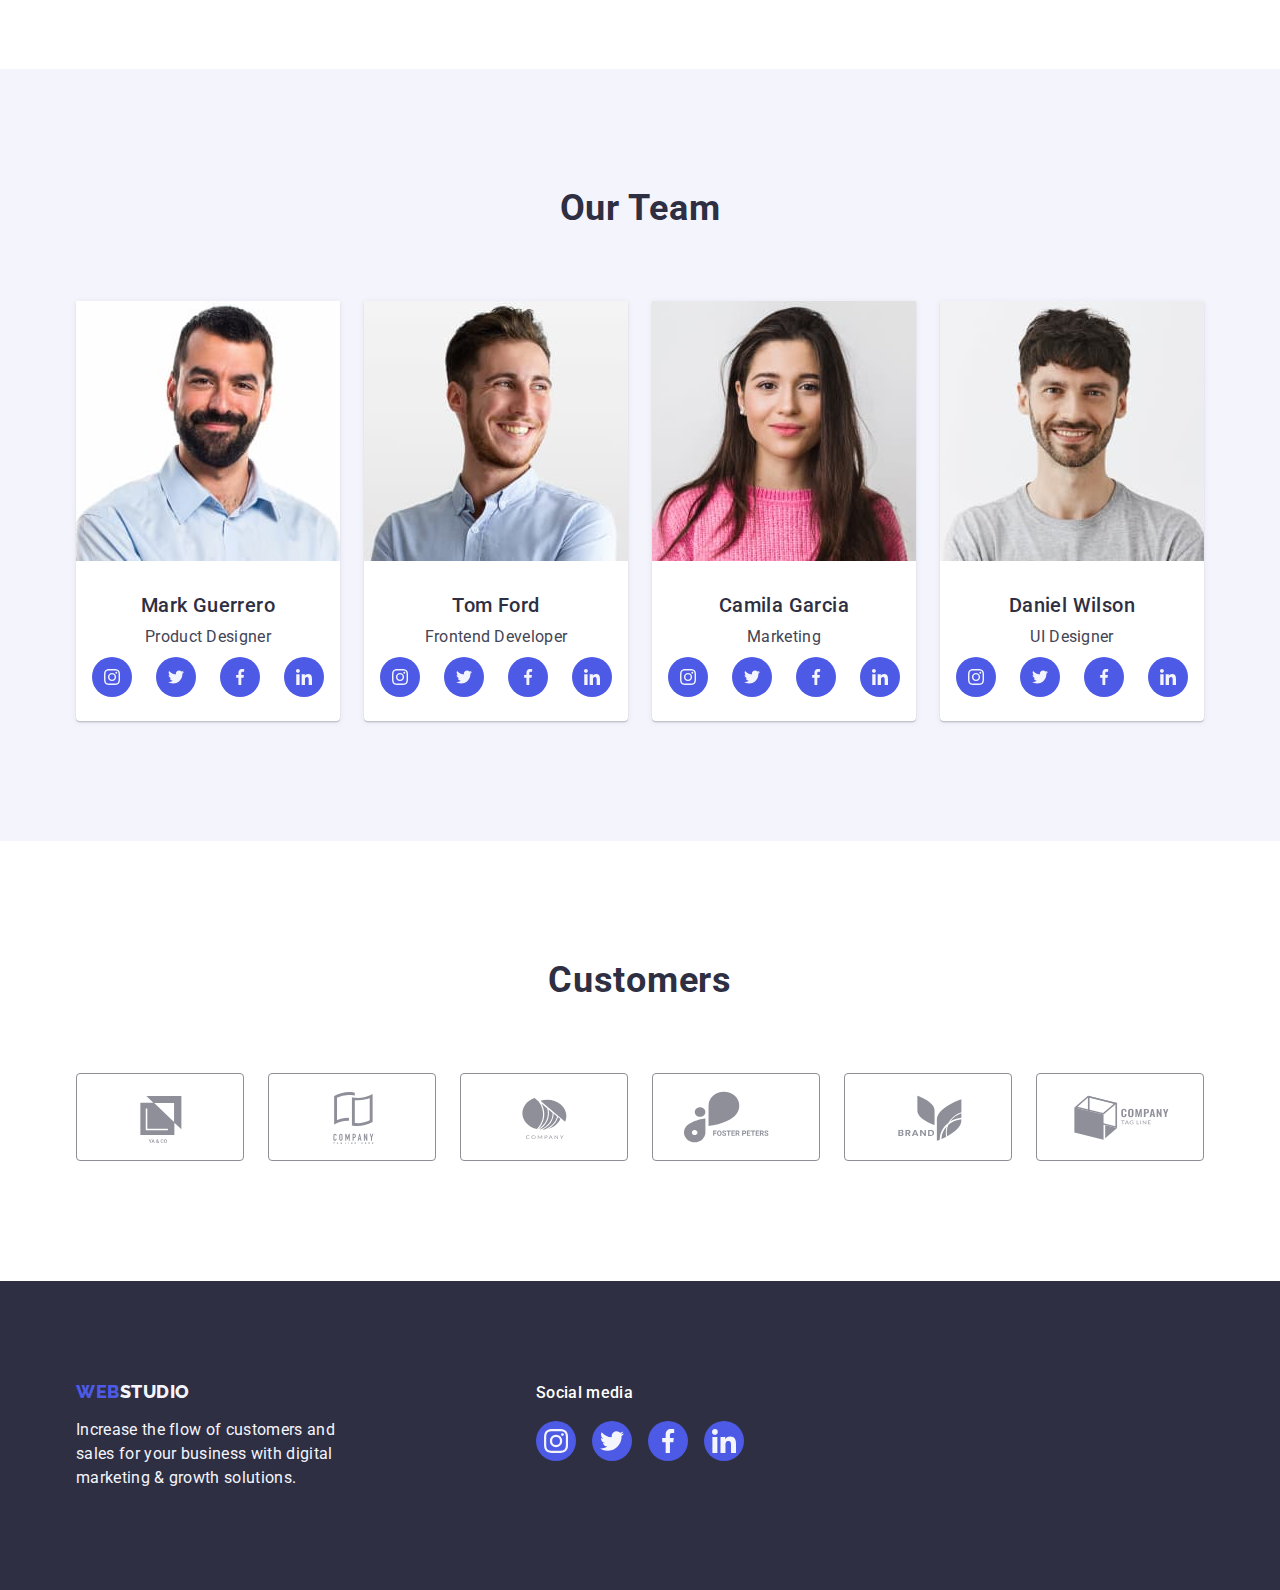
==== commit defebe7b: "corect sprite" ====
--- a/index.html
+++ b/index.html
@@ -73,7 +73,7 @@
                         
                         <svg class="icon-stategy" width="64" height="64">
                         
-                        <use href="./images/icons.svg#icon-antenna-1">
+                        <use href="./images/icons.svg#icon-antenna">
 
                         </use>
                     </svg>
@@ -87,7 +87,7 @@
                     
                         <svg class="icon-stategy" width="64" height="64">
                     
-                            <use href="./images/icons.svg#icon-clock-1">
+                            <use href="./images/icons.svg#icon-clock">
                     
                             </use>
                         </svg>
@@ -100,7 +100,7 @@
                     
                         <svg class="icon-stategy" width="64" height="64">
                     
-                            <use href="./images/icons.svg#icon-diagram-1">
+                            <use href="./images/icons.svg#icon-diagram">
                     
                             </use>
                         </svg>
@@ -113,7 +113,7 @@
                     
                         <svg class="icon-stategy" width="64" height="64">
                     
-                            <use href="./images/icons.svg#icon-astronaut-1">
+                            <use href="./images/icons.svg#icon-astronaut">
                     
                             </use>
                         </svg>
@@ -163,28 +163,28 @@
                 <li class="list-social-media-li">
                     <a class="link social-media-link" href="">
                         <svg  class="team-icon" width="16" height="16">
-                            <use href="./images/icons.svg#icon-instagram-2"></use>
-                        </svg>
-                    </a>
-                </li>
-                <li class="list-social-media-li">
-                    <a class="link social-media-link" href="">
-                        <svg class="team-icon" width="16" height="16">
-                            <use href="./images/icons.svg#icon-twitter-1"></use>
-                        </svg>
-                    </a>
-                </li>
-                <li class="list-social-media-li">
-                    <a class="link social-media-link" href="">
-                        <svg class="team-icon" width="16" height="16">
-                            <use href="./images/icons.svg#icon-facebook-1"></use>
-                        </svg>
-                    </a>
-                </li>
-                <li class="list-social-media-li">
-                    <a class="link social-media-link" href="">
-                        <svg class="team-icon" width="16" height="16">
-                            <use href="./images/icons.svg#icon-linkedin-1"></use>
+                            <use href="./images/icons.svg#icon-instagram"></use>
+                        </svg>
+                    </a>
+                </li>
+                <li class="list-social-media-li">
+                    <a class="link social-media-link" href="">
+                        <svg class="team-icon" width="16" height="16">
+                            <use href="./images/icons.svg#icon-twitter"></use>
+                        </svg>
+                    </a>
+                </li>
+                <li class="list-social-media-li">
+                    <a class="link social-media-link" href="">
+                        <svg class="team-icon" width="16" height="16">
+                            <use href="./images/icons.svg#icon-facebook"></use>
+                        </svg>
+                    </a>
+                </li>
+                <li class="list-social-media-li">
+                    <a class="link social-media-link" href="">
+                        <svg class="team-icon" width="16" height="16">
+                            <use href="./images/icons.svg#icon-linkedin"></use>
                         </svg>
                     </a>
                 </li>
@@ -204,28 +204,28 @@
                 <li class="list-social-media-li">
                     <a class="link social-media-link" href="">
                         <svg class="team-icon" width="16" height="16">
-                            <use href="./images/icons.svg#icon-instagram-2"></use>
-                        </svg>
-                    </a>
-                </li>
-                <li class="list-social-media-li">
-                    <a class="link social-media-link" href="">
-                        <svg class="team-icon" width="16" height="16">
-                            <use href="./images/icons.svg#icon-twitter-1"></use>
-                        </svg>
-                    </a>
-                </li>
-                <li class="list-social-media-li">
-                    <a class="link social-media-link" href="">
-                        <svg class="team-icon" width="16" height="16">
-                            <use href="./images/icons.svg#icon-facebook-1"></use>
-                        </svg>
-                    </a>
-                </li>
-                <li class="list-social-media-li">
-                    <a class="link social-media-link" href="">
-                        <svg class="team-icon" width="16" height="16">
-                            <use href="./images/icons.svg#icon-linkedin-1"></use>
+                            <use href="./images/icons.svg#icon-instagram"></use>
+                        </svg>
+                    </a>
+                </li>
+                <li class="list-social-media-li">
+                    <a class="link social-media-link" href="">
+                        <svg class="team-icon" width="16" height="16">
+                            <use href="./images/icons.svg#icon-twitter"></use>
+                        </svg>
+                    </a>
+                </li>
+                <li class="list-social-media-li">
+                    <a class="link social-media-link" href="">
+                        <svg class="team-icon" width="16" height="16">
+                            <use href="./images/icons.svg#icon-facebook"></use>
+                        </svg>
+                    </a>
+                </li>
+                <li class="list-social-media-li">
+                    <a class="link social-media-link" href="">
+                        <svg class="team-icon" width="16" height="16">
+                            <use href="./images/icons.svg#icon-linkedin"></use>
                         </svg>
                     </a>
                 </li>
@@ -244,28 +244,28 @@
                 <li class="list-social-media-li">
                     <a class="link social-media-link" href="">
                         <svg class="team-icon" width="16" height="16">
-                            <use href="./images/icons.svg#icon-instagram-2"></use>
-                        </svg>
-                    </a>
-                </li>
-                <li class="list-social-media-li">
-                    <a class="link social-media-link" href="">
-                        <svg class="team-icon" width="16" height="16">
-                            <use href="./images/icons.svg#icon-twitter-1"></use>
-                        </svg>
-                    </a>
-                </li>
-                <li class="list-social-media-li">
-                    <a class="link social-media-link" href="">
-                        <svg class="team-icon" width="16" height="16">
-                            <use href="./images/icons.svg#icon-facebook-1"></use>
-                        </svg>
-                    </a>
-                </li>
-                <li class="list-social-media-li">
-                    <a class="link social-media-link" href="">
-                        <svg class="team-icon" width="16" height="16">
-                            <use href="./images/icons.svg#icon-linkedin-1"></use>
+                            <use href="./images/icons.svg#icon-instagram"></use>
+                        </svg>
+                    </a>
+                </li>
+                <li class="list-social-media-li">
+                    <a class="link social-media-link" href="">
+                        <svg class="team-icon" width="16" height="16">
+                            <use href="./images/icons.svg#icon-twitter"></use>
+                        </svg>
+                    </a>
+                </li>
+                <li class="list-social-media-li">
+                    <a class="link social-media-link" href="">
+                        <svg class="team-icon" width="16" height="16">
+                            <use href="./images/icons.svg#icon-facebook"></use>
+                        </svg>
+                    </a>
+                </li>
+                <li class="list-social-media-li">
+                    <a class="link social-media-link" href="">
+                        <svg class="team-icon" width="16" height="16">
+                            <use href="./images/icons.svg#icon-linkedin"></use>
                         </svg>
                     </a>
                 </li>
@@ -284,28 +284,28 @@
                 <li class="list-social-media-li">
                     <a class="link social-media-link" href="">
                         <svg class="team-icon" width="16" height="16">
-                            <use href="./images/icons.svg#icon-instagram-2"></use>
-                        </svg>
-                    </a>
-                </li>
-                <li class="list-social-media-li">
-                    <a class="link social-media-link" href="">
-                        <svg class="team-icon" width="16" height="16">
-                            <use href="./images/icons.svg#icon-twitter-1"></use>
-                        </svg>
-                    </a>
-                </li>
-                <li class="list-social-media-li">
-                    <a class="link social-media-link" href="">
-                        <svg class="team-icon" width="16" height="16">
-                            <use href="./images/icons.svg#icon-facebook-1"></use>
-                        </svg>
-                    </a>
-                </li>
-                <li class="list-social-media-li">
-                    <a class="link social-media-link" href="">
-                        <svg class="team-icon" width="16" height="16">
-                            <use href="./images/icons.svg#icon-linkedin-1"></use>
+                            <use href="./images/icons.svg#icon-instagram"></use>
+                        </svg>
+                    </a>
+                </li>
+                <li class="list-social-media-li">
+                    <a class="link social-media-link" href="">
+                        <svg class="team-icon" width="16" height="16">
+                            <use href="./images/icons.svg#icon-twitter"></use>
+                        </svg>
+                    </a>
+                </li>
+                <li class="list-social-media-li">
+                    <a class="link social-media-link" href="">
+                        <svg class="team-icon" width="16" height="16">
+                            <use href="./images/icons.svg#icon-facebook"></use>
+                        </svg>
+                    </a>
+                </li>
+                <li class="list-social-media-li">
+                    <a class="link social-media-link" href="">
+                        <svg class="team-icon" width="16" height="16">
+                            <use href="./images/icons.svg#icon-linkedin"></use>
                         </svg>
                     </a>
                 </li>
@@ -326,42 +326,42 @@
                     
                     <a class="link-customers">
                         <svg class="customers-svg" width="104" height="56">
-                        <use href="./images/icons.svg#icon-Client-1"></use>
+                        <use href="./images/icons.svg#icon-customer1"></use>
                     </svg>
                     </a>
                 </li>
                 <li class="list-customers-li">
                     <a class="link-customers">
                         <svg class="customers-svg" width="104" height="56">
-                    <use href="./images/icons.svg#icon-Client-2"></use>
+                    <use href="./images/icons.svg#icon-customer2"></use>
                 </svg>
                     </a>
             </li>
                 <li class="list-customers-li">
                     <a class="link-customers">
                         <svg class="customers-svg" width="104" height="56">
-                    <use href="./images/icons.svg#icon-Client-3"></use>
+                    <use href="./images/icons.svg#icon-customer3"></use>
                 </svg>
             </a>
         </li>
                 <li class="list-customers-li">
                     <a class="link-customers">
                         <svg class="customers-svg" width="104" height="56">
-                    <use href="./images/icons.svg#icon-Client-4"></use>
+                    <use href="./images/icons.svg#icon-customer4"></use>
                 </svg>
             </a>
             </li>
                 <li class="list-customers-li">
                     <a class="link-customers">
-                        <svg width="104" height="56">
-                    <use href="./images/icons.svg#icon-Client-5"></use>
+                        <svg class="customers-svg" width="104" height="56">
+                    <use href="./images/icons.svg#icon-customer5"></use>
                 </svg>
             </a>
         </li>
                 <li class="list-customers-li">
                     <a class="link-customers">
-                        <svg width="104" height="56">
-                    <use href="./images/icons.svg#icon-Client-6"></use>
+                        <svg class="customers-svg" width="104" height="56">
+                    <use href="./images/icons.svg#icon-customer6"></use>
                 </svg>
             </a>
         </li>
@@ -389,28 +389,28 @@
                 <li class="footer-social-media-li">
                     <a class="footer-link-social-media" href="">
                         <svg class="footer-svg" width="24" height="24">
-                            <use href="./images/icons.svg#icon-instagram-2"></use>
+                            <use href="./images/icons.svg#icon-instagram"></use>
                         </svg>
                     </a>
                 </li>
                 <li class="footer-social-media-li">
                     <a class="footer-link-social-media" href="">
                         <svg class="footer-svg" width="24" height="24">
-                            <use href="./images/icons.svg#icon-twitter-1"></use>
+                            <use href="./images/icons.svg#icon-twitter"></use>
                         </svg>
                     </a>
                 </li>
                 <li class="footer-social-media-li">
                     <a class="footer-link-social-media" href="">
                         <svg class="footer-svg" width="24" height="24">
-                            <use href="./images/icons.svg#icon-facebook-1"></use>
+                            <use href="./images/icons.svg#icon-facebook"></use>
                         </svg>
                     </a>
                 </li>
                 <li class="footer-social-media-li">
                     <a class="footer-link-social-media" href="">
                         <svg class="footer-svg" width="24" height="24">
-                            <use href="./images/icons.svg#icon-linkedin-1"></use>
+                            <use href="./images/icons.svg#icon-linkedin"></use>
                         </svg>
                     </a>
                 </li>
--- a/css/styles.css
+++ b/css/styles.css
@@ -1,15 +1,3 @@
-body {
-    font-family: Roboto, sans-serif;
-    color: #434455;
-    background-color: #FFFFFF;
-}
-
-* {
-    box-sizing: border-box;
-    margin: 0;
-    padding: 0;
-}
-
 :root {
     --iris-color: #4d5ae5;
     --ocean-color: #404BBF;
@@ -25,6 +13,18 @@
     --dairy-color: #FCFCFC;
 }
 
+body {
+    font-family: Roboto, sans-serif;
+    color: var(--slate-color);
+    background-color: var(--white-color);
+}
+
+* {
+    box-sizing: border-box;
+    margin: 0;
+    padding: 0;
+}
+
 img {
     display: block;
     max-width: 100%; 
@@ -453,7 +453,8 @@
 
 .list-customers-li {
     width: calc((100% - 120px) / 6);
-    height: 88px;   
+    height: 88px;  
+    width: 168px;
 }
 
 .link-customers {
@@ -464,7 +465,8 @@
     display: flex;
     align-items: center;
     justify-content: center;
-    color: var(--lightslate-color)                                 
+    flex-shrink: 0;
+    color: var(--lightslate-color);                              
 }
 
 .link-customers:hover {
@@ -482,7 +484,6 @@
     
 }
 .list-social-media {
-    list-style: none;
     display: flex;
     gap: 24px;
     justify-content: center;   
@@ -526,8 +527,11 @@
 }
 
 .footer-link-social-media:hover {
+    background-color: var(--green-color);  
+}
+
+.footer-link-social-media:focus {
     background-color: var(--green-color);
-    
 }
 
 .footer-container {
@@ -569,6 +573,3 @@
     fill: var(--green-color);
 }
 
-.footer-svg:active {
-    fill: var(--green-color);
-}